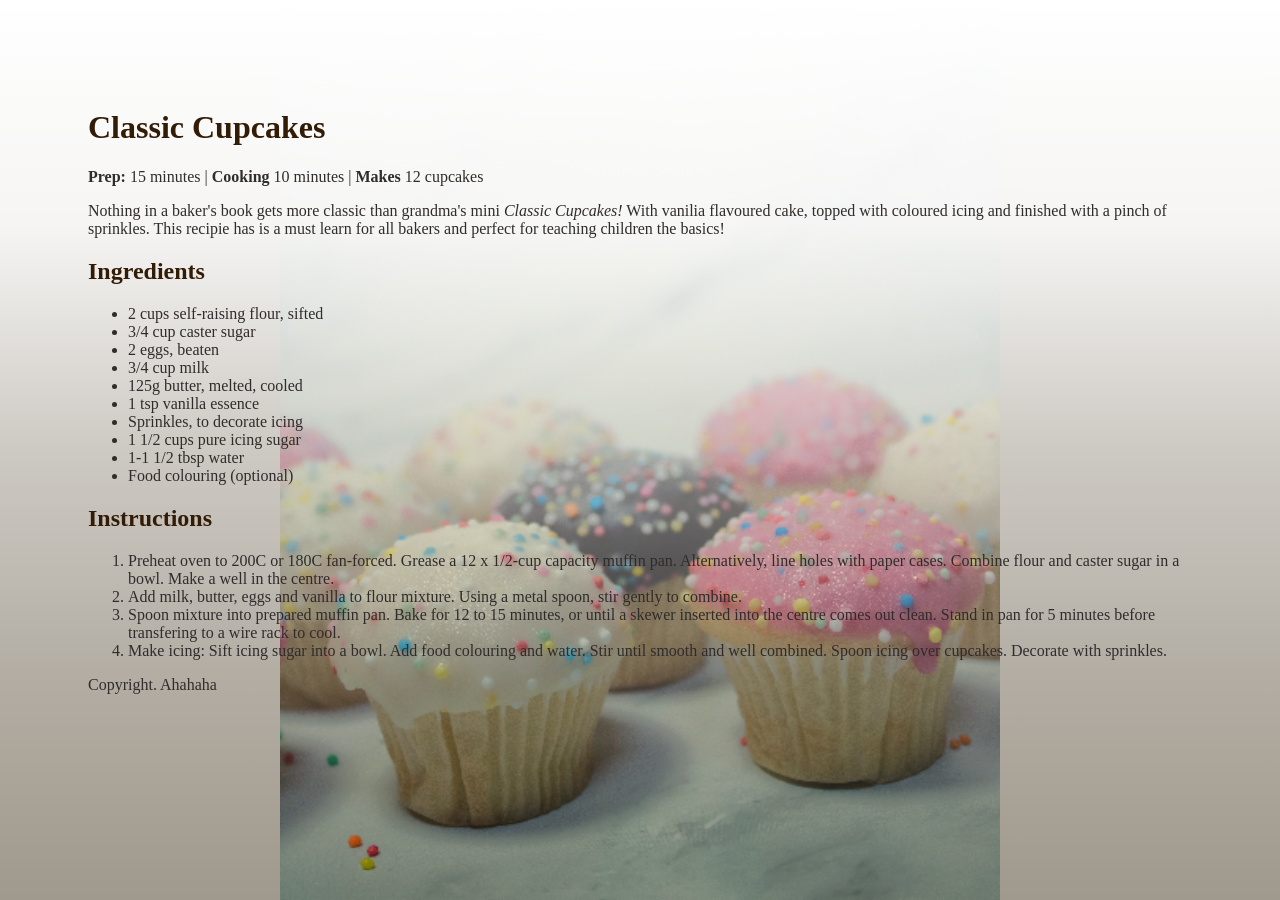
==== 01_17-04-2026_build-a-recipe-page.html @ 266b5064 "Add Content & Background Image" ====
<!DOCTYPE html>
<html lang="en">
  <head>
    <meta charset="UTF-8">
    <title>Classic Cupcakes</title>

    <style>
      body {
        background-image: linear-gradient(0deg, rgba(255, 255, 255, 0), rgba(255, 255, 255, 0.2), rgba(255, 255, 255, 0.473), rgba(255, 255, 255, 0.90), rgb(255, 255, 255)), url(14.png);
        background-repeat: no-repeat;
        background-attachment: fixed;
        background-size: contain;
        background-position: bottom;
        background-color: rgb(160, 153, 141);
        color: rgb(49, 44, 44);
        padding: 5em 5em 0 5em;
      }
      h1 {
        font-family: Georgia, 'Times New Roman', Times, serif;
        color: rgb(51, 28, 6);
      }
      h2 {
        font-family: Georgia, 'Times New Roman', Times, serif;
        color: rgb(51, 28, 6);
      }

    </style>
  </head>
  <body>
    <header>
      <h1>Classic Cupcakes</h1>
      <p><b>Prep:</b> 15 minutes | <b>Cooking</b> 10 minutes | <b>Makes</b> 12 cupcakes</p>
    </header>
    <main>
      <section>
        <p>Nothing in a baker's book gets more classic than grandma's mini <i>Classic Cupcakes!</i> With vanilia flavoured cake, topped with coloured icing and finished with a pinch of sprinkles. This recipie has is a must learn for all bakers and perfect for teaching children the basics!</p>
        <h2>Ingredients</h2>
        <ul>
          <li>2 cups self-raising flour, sifted</li>
          <li>3/4 cup caster sugar</li>
          <li>2 eggs, beaten</li>
          <li>3/4 cup milk</li>
          <li>125g butter, melted, cooled</li>
          <li>1 tsp vanilla essence</li>
          <li>Sprinkles, to decorate icing</li>
          <li>1 1/2 cups pure icing sugar</li>
          <li>1-1 1/2 tbsp water</li>
          <li>Food colouring (optional)</li>
        </ul>
      </section>
      <section>
        <h2>Instructions</h2>
        <ol>
          <li>Preheat oven to 200C or 180C fan-forced. Grease a 12 x 1/2-cup capacity muffin pan. Alternatively, line holes with paper cases. Combine flour and caster sugar in a bowl. Make a well in the centre.</li>
          <li>Add milk, butter, eggs and vanilla to flour mixture. Using a metal spoon, stir gently to combine.</li>
          <li>Spoon mixture into prepared muffin pan. Bake for 12 to 15 minutes, or until a skewer inserted into the centre comes out clean. Stand in pan for 5 minutes before transfering to a wire rack to cool.</li>
          <li>Make icing: Sift icing sugar into a bowl. Add food colouring and water. Stir until smooth and well combined. Spoon icing over cupcakes. Decorate with sprinkles. </li>
        </ol>
      </section>
    </main>
    <footer>
      <p>Copyright. Ahahaha</p>
    </footer>
  </body>
</html>
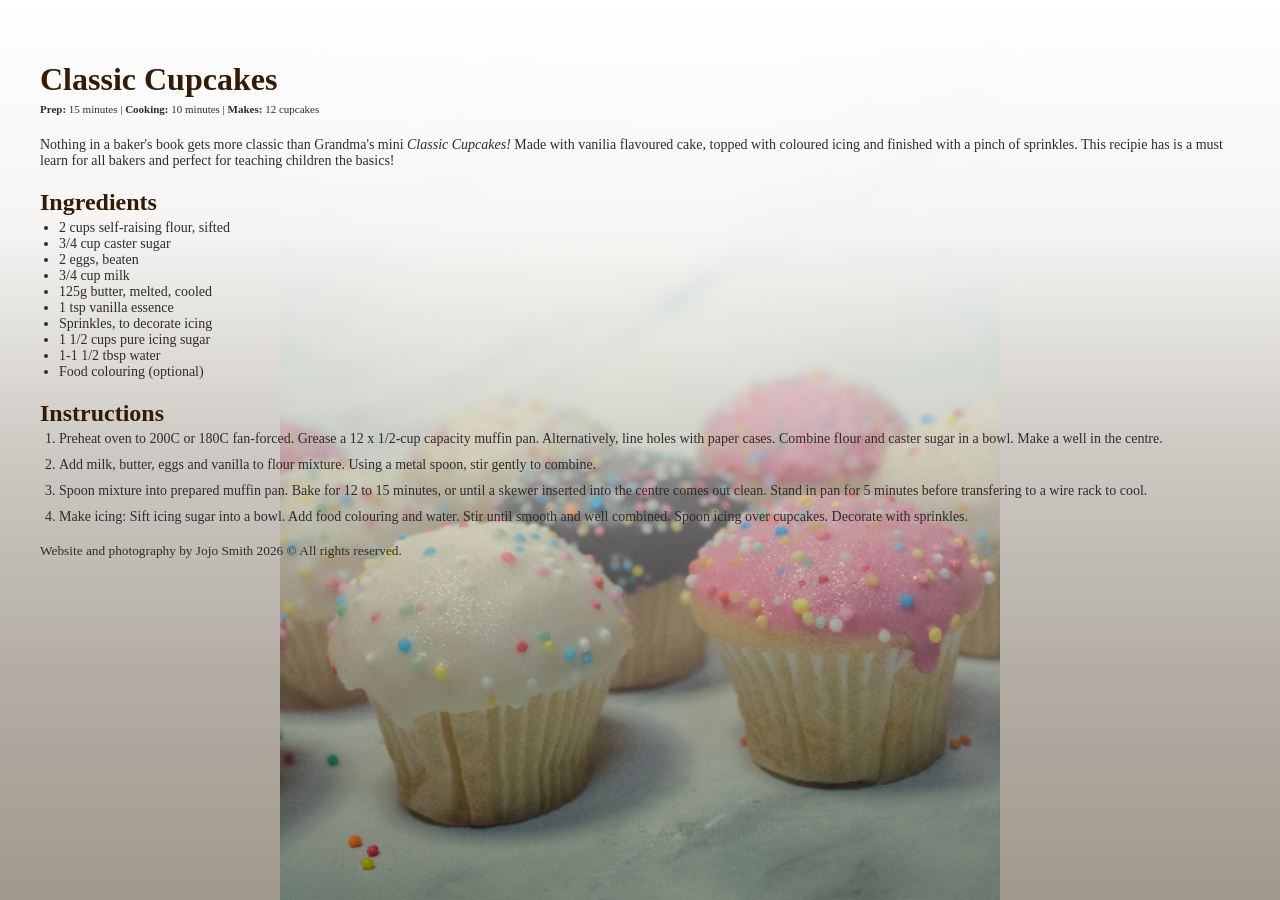
==== commit cb018097: "Seperate styles to Styles.css" ====
--- a/01_17-04-2026_build-a-recipe-page.html
+++ b/01_17-04-2026_build-a-recipe-page.html
@@ -2,51 +2,37 @@
 <html lang="en">
   <head>
     <meta charset="UTF-8">
+    <meta name="description" content="Classic Cupcakes recipie.">
+    <meta name="viewport" content="width=device-width, initial-scale=1.0"/>
+
     <title>Classic Cupcakes</title>
 
-    <style>
-      body {
-        background-image: linear-gradient(0deg, rgba(255, 255, 255, 0), rgba(255, 255, 255, 0.2), rgba(255, 255, 255, 0.473), rgba(255, 255, 255, 0.90), rgb(255, 255, 255)), url(14.png);
-        background-repeat: no-repeat;
-        background-attachment: fixed;
-        background-size: contain;
-        background-position: bottom;
-        background-color: rgb(160, 153, 141);
-        color: rgb(49, 44, 44);
-        padding: 5em 5em 0 5em;
-      }
-      h1 {
-        font-family: Georgia, 'Times New Roman', Times, serif;
-        color: rgb(51, 28, 6);
-      }
-      h2 {
-        font-family: Georgia, 'Times New Roman', Times, serif;
-        color: rgb(51, 28, 6);
-      }
-
-    </style>
+    <link rel="stylesheet" href="styles.css">
   </head>
   <body>
     <header>
       <h1>Classic Cupcakes</h1>
-      <p><b>Prep:</b> 15 minutes | <b>Cooking</b> 10 minutes | <b>Makes</b> 12 cupcakes</p>
+      <p class="details"><b>Prep:</b> 15 minutes | <b>Cooking:</b> 10 minutes | <b>Makes:</b> 12 cupcakes</p>
     </header>
     <main>
       <section>
-        <p>Nothing in a baker's book gets more classic than grandma's mini <i>Classic Cupcakes!</i> With vanilia flavoured cake, topped with coloured icing and finished with a pinch of sprinkles. This recipie has is a must learn for all bakers and perfect for teaching children the basics!</p>
-        <h2>Ingredients</h2>
-        <ul>
-          <li>2 cups self-raising flour, sifted</li>
-          <li>3/4 cup caster sugar</li>
-          <li>2 eggs, beaten</li>
-          <li>3/4 cup milk</li>
-          <li>125g butter, melted, cooled</li>
-          <li>1 tsp vanilla essence</li>
-          <li>Sprinkles, to decorate icing</li>
-          <li>1 1/2 cups pure icing sugar</li>
-          <li>1-1 1/2 tbsp water</li>
-          <li>Food colouring (optional)</li>
-        </ul>
+        <article>
+          <p>Nothing in a baker's book gets more classic than Grandma's mini <i>Classic Cupcakes!</i> Made with vanilia flavoured cake, topped with coloured icing and finished with a pinch of sprinkles. This recipie has is a must learn for all bakers and perfect for teaching children the basics!</p>
+          <h2>Ingredients</h2>
+          <ul>
+            <li>2 cups self-raising flour, sifted</li>
+            <li>3/4 cup caster sugar</li>
+            <li>2 eggs, beaten</li>
+            <li>3/4 cup milk</li>
+            <li>125g butter, melted, cooled</li>
+            <li>1 tsp vanilla essence</li>
+            <li>Sprinkles, to decorate icing</li>
+            <li>1 1/2 cups pure icing sugar</li>
+            <li>1-1 1/2 tbsp water</li>
+            <li>Food colouring (optional)</li>
+          </ul>
+        </article>
+        
       </section>
       <section>
         <h2>Instructions</h2>
@@ -59,7 +45,7 @@
       </section>
     </main>
     <footer>
-      <p>Copyright. Ahahaha</p>
+      <small>Website and photography by Jojo Smith 2026 &copy; All rights reserved.</small>
     </footer>
   </body>
 </html>
--- a/styles.css
+++ b/styles.css
@@ -0,0 +1,39 @@
+body {
+    background-image: linear-gradient(0deg, rgba(255, 255, 255, 0), rgba(255, 255, 255, 0.2), rgba(255, 255, 255, 0.473), rgba(255, 255, 255, 0.90), rgb(255, 255, 255)), url(14.png);
+    background-repeat: no-repeat;
+    background-attachment: fixed;
+    background-size: contain;
+    background-position: bottom;
+    background-color: rgb(160, 153, 141);
+    color: rgb(49, 44, 44);
+    padding: 2em 2em 0 2em;
+}
+
+h1 {
+    font-family: Georgia, 'Times New Roman', Times, serif;
+    color: rgb(51, 28, 6);
+}
+
+h2 {
+    font-family: Georgia, 'Times New Roman', Times, serif;
+    color: rgb(51, 28, 6);
+    margin-bottom: -0.5em;
+}
+
+p, li {
+    font-size: 14px;
+}
+
+li {
+    margin-left: -1.5em;
+}
+
+ol li {
+    margin-bottom: 10px;
+}
+
+.details {
+    font-size: 11px;
+    margin-top: -1.5em;
+    margin-bottom: 2em;
+}
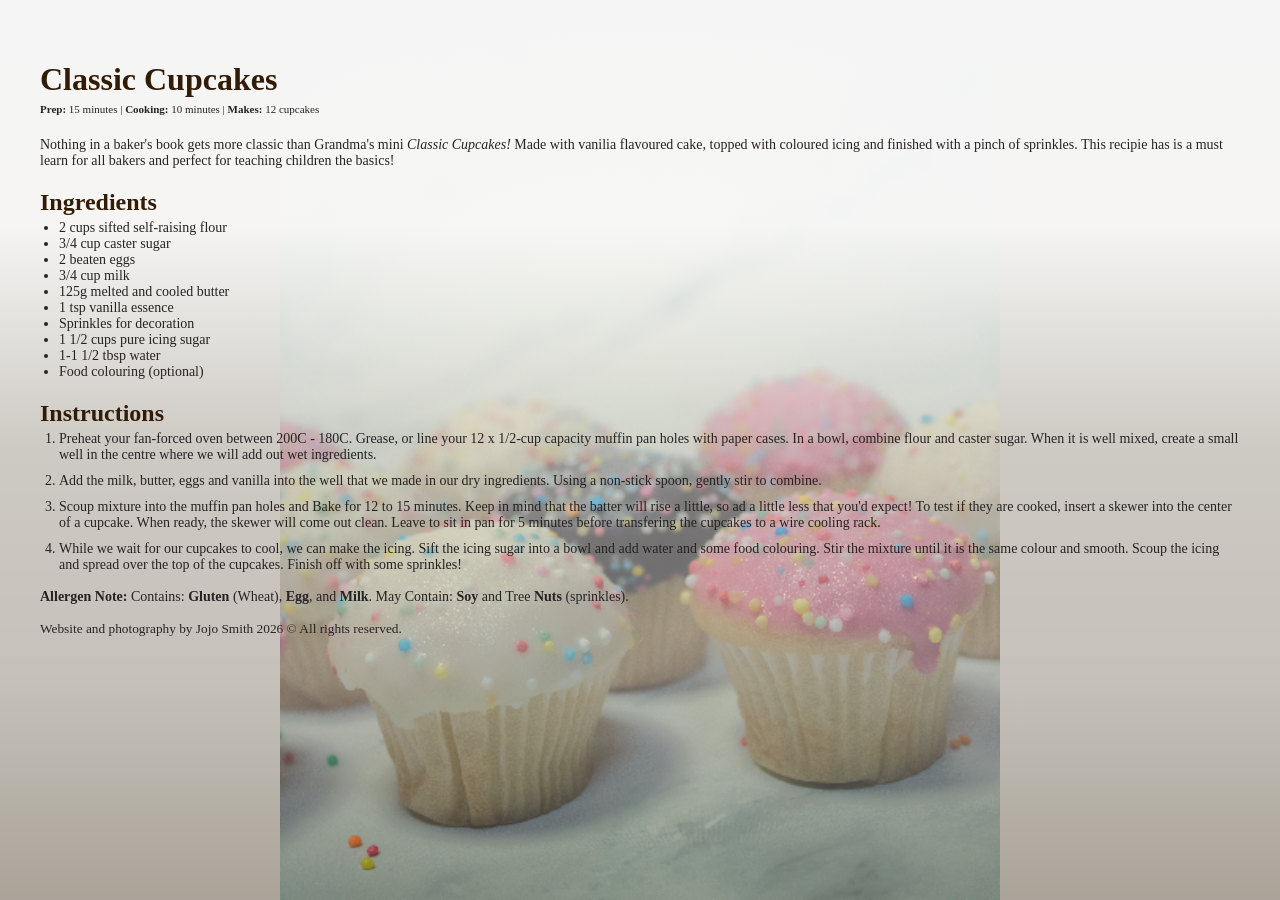
==== commit 4b6ea9e2: "Adding Attribution & Re-writing Recipe" ====
--- a/01_17-04-2026_build-a-recipe-page.html
+++ b/01_17-04-2026_build-a-recipe-page.html
@@ -17,16 +17,22 @@
     <main>
       <section>
         <article>
-          <p>Nothing in a baker's book gets more classic than Grandma's mini <i>Classic Cupcakes!</i> Made with vanilia flavoured cake, topped with coloured icing and finished with a pinch of sprinkles. This recipie has is a must learn for all bakers and perfect for teaching children the basics!</p>
+          <p>
+            Nothing in a baker's book gets more classic than Grandma's mini 
+            <i>Classic Cupcakes!</i> Made with vanilia flavoured cake, 
+            topped with coloured icing and finished with a pinch of sprinkles. 
+            This recipie has is a must learn for all bakers and perfect for 
+            teaching children the basics!
+          </p>
           <h2>Ingredients</h2>
           <ul>
-            <li>2 cups self-raising flour, sifted</li>
+            <li>2 cups sifted self-raising flour</li>
             <li>3/4 cup caster sugar</li>
-            <li>2 eggs, beaten</li>
+            <li>2 beaten eggs</li>
             <li>3/4 cup milk</li>
-            <li>125g butter, melted, cooled</li>
+            <li>125g melted and cooled butter</li>
             <li>1 tsp vanilla essence</li>
-            <li>Sprinkles, to decorate icing</li>
+            <li>Sprinkles for decoration</li>
             <li>1 1/2 cups pure icing sugar</li>
             <li>1-1 1/2 tbsp water</li>
             <li>Food colouring (optional)</li>
@@ -37,14 +43,41 @@
       <section>
         <h2>Instructions</h2>
         <ol>
-          <li>Preheat oven to 200C or 180C fan-forced. Grease a 12 x 1/2-cup capacity muffin pan. Alternatively, line holes with paper cases. Combine flour and caster sugar in a bowl. Make a well in the centre.</li>
-          <li>Add milk, butter, eggs and vanilla to flour mixture. Using a metal spoon, stir gently to combine.</li>
-          <li>Spoon mixture into prepared muffin pan. Bake for 12 to 15 minutes, or until a skewer inserted into the centre comes out clean. Stand in pan for 5 minutes before transfering to a wire rack to cool.</li>
-          <li>Make icing: Sift icing sugar into a bowl. Add food colouring and water. Stir until smooth and well combined. Spoon icing over cupcakes. Decorate with sprinkles. </li>
+          <li>
+            Preheat your fan-forced oven between 200C - 180C. 
+            Grease, or line your 12 x 1/2-cup capacity muffin pan 
+            holes with paper cases. In a bowl, combine flour and 
+            caster sugar. When it is well mixed, create a small well 
+            in the centre where we will add out wet ingredients.
+          </li>
+          <li>
+            Add the milk, butter, eggs and vanilla into the well that 
+            we made in our dry ingredients. Using a non-stick spoon, 
+            gently stir to combine.
+          </li>
+          <li>
+            Scoup mixture into the muffin pan holes and Bake for 12 to 15 
+            minutes. Keep in mind that the batter will rise a little, so 
+            ad a little less that you'd expect! To test if they are cooked, 
+            insert a skewer into the center of a cupcake. When ready, the skewer 
+            will come out clean. Leave to sit in pan for 5 minutes before transfering 
+            the cupcakes to a wire cooling rack.
+          </li>
+          <li>
+            While we wait for our cupcakes to cool, we can make the icing. Sift the 
+            icing sugar into a bowl and add water and some food colouring. Stir the 
+            mixture until it is the same colour and smooth. Scoup the icing and spread 
+            over the top of the cupcakes. Finish off with some sprinkles! 
+          </li>
         </ol>
       </section>
     </main>
     <footer>
+      <p>
+        <b>Allergen Note:</b>
+        Contains: <b>Gluten</b> (Wheat), <b>Egg</b>, and <b>Milk</b>.
+        May Contain: <b>Soy</b> and Tree <b>Nuts</b> (sprinkles).
+      </p>
       <small>Website and photography by Jojo Smith 2026 &copy; All rights reserved.</small>
     </footer>
   </body>
--- a/styles.css
+++ b/styles.css
@@ -1,11 +1,11 @@
 body {
-    background-image: linear-gradient(0deg, rgba(255, 255, 255, 0), rgba(255, 255, 255, 0.2), rgba(255, 255, 255, 0.473), rgba(255, 255, 255, 0.90), rgb(255, 255, 255)), url(14.png);
+    background-image: linear-gradient(0deg, rgba(255, 255, 255, 0.1), rgba(255, 255, 255, 0.4), rgba(255, 255, 255, 0.473), rgba(255, 255, 255, 0.90), whitesmoke), url(14.png);
     background-repeat: no-repeat;
     background-attachment: fixed;
     background-size: contain;
     background-position: bottom;
     background-color: rgb(160, 153, 141);
-    color: rgb(49, 44, 44);
+    color: rgb(39, 35, 35);
     padding: 2em 2em 0 2em;
 }
 
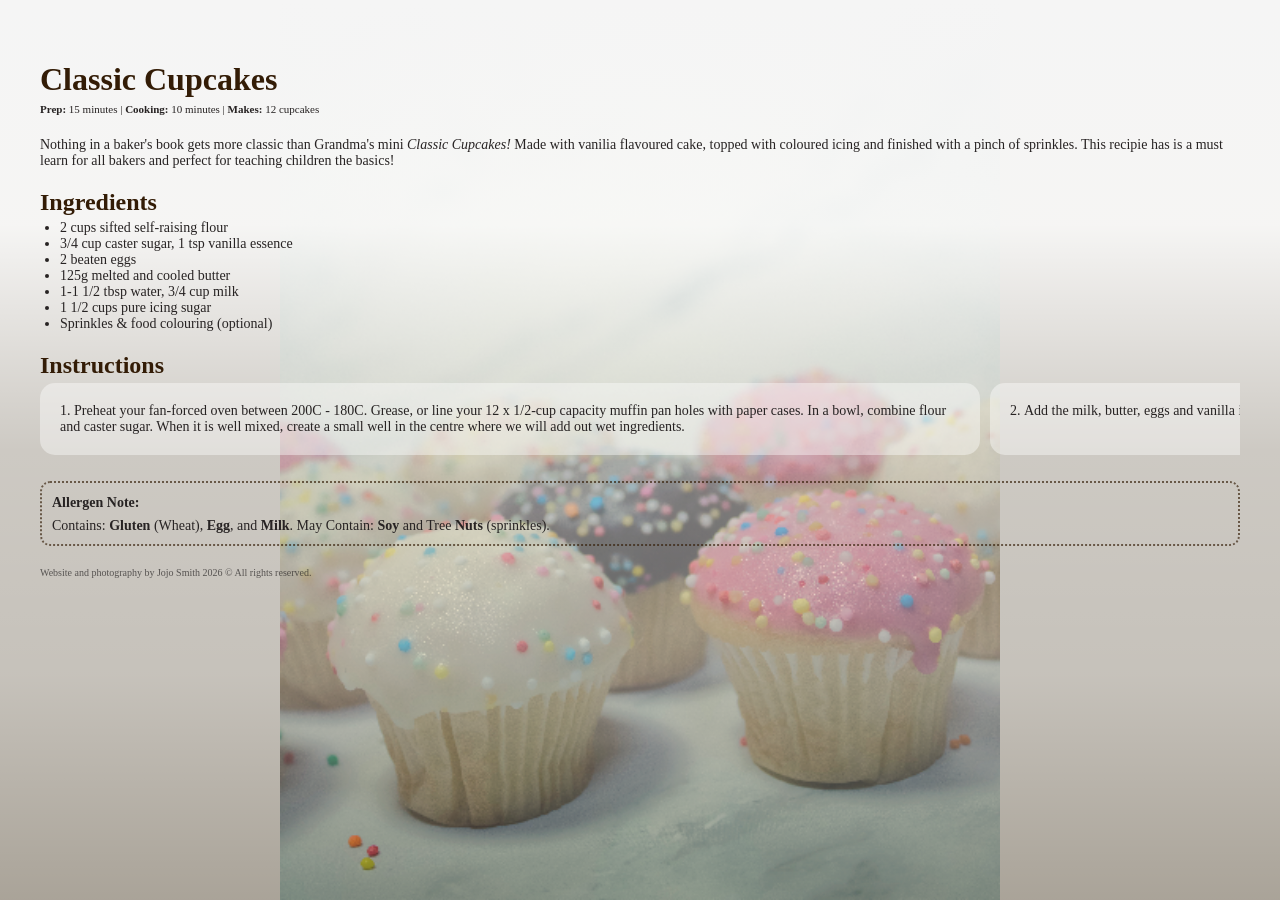
==== commit 5d291ad2: "Add Horizontal Scrollbar for Mobile" ====
--- a/01_17-04-2026_build-a-recipe-page.html
+++ b/01_17-04-2026_build-a-recipe-page.html
@@ -27,44 +27,39 @@
           <h2>Ingredients</h2>
           <ul>
             <li>2 cups sifted self-raising flour</li>
-            <li>3/4 cup caster sugar</li>
+            <li>3/4 cup caster sugar, 1 tsp vanilla essence</li>
             <li>2 beaten eggs</li>
-            <li>3/4 cup milk</li>
             <li>125g melted and cooled butter</li>
-            <li>1 tsp vanilla essence</li>
-            <li>Sprinkles for decoration</li>
+            <li>1-1 1/2 tbsp water, 3/4 cup milk</li>
             <li>1 1/2 cups pure icing sugar</li>
-            <li>1-1 1/2 tbsp water</li>
-            <li>Food colouring (optional)</li>
+            <li>Sprinkles & food colouring (optional)</li>
           </ul>
         </article>
         
       </section>
       <section>
         <h2>Instructions</h2>
-        <ol>
-          <li>
+        <ol class="steps-container">
+          <li class="step-card">
             Preheat your fan-forced oven between 200C - 180C. 
             Grease, or line your 12 x 1/2-cup capacity muffin pan 
             holes with paper cases. In a bowl, combine flour and 
             caster sugar. When it is well mixed, create a small well 
             in the centre where we will add out wet ingredients.
           </li>
-          <li>
+          <li class="step-card">
             Add the milk, butter, eggs and vanilla into the well that 
             we made in our dry ingredients. Using a non-stick spoon, 
             gently stir to combine.
           </li>
-          <li>
-            Scoup mixture into the muffin pan holes and Bake for 12 to 15 
+          <li class="step-card">
+            Scoup mixture into the lined pan holes and Bake for 12 to 15 
             minutes. Keep in mind that the batter will rise a little, so 
-            ad a little less that you'd expect! To test if they are cooked, 
-            insert a skewer into the center of a cupcake. When ready, the skewer 
-            will come out clean. Leave to sit in pan for 5 minutes before transfering 
-            the cupcakes to a wire cooling rack.
+            ad a little less that you'd expect! Leave to sit in pan for 5 
+            minutes before transfering the cupcakes to a wire cooling rack.
           </li>
-          <li>
-            While we wait for our cupcakes to cool, we can make the icing. Sift the 
+          <li class="step-card">
+            Now we can make the icing! Sift the 
             icing sugar into a bowl and add water and some food colouring. Stir the 
             mixture until it is the same colour and smooth. Scoup the icing and spread 
             over the top of the cupcakes. Finish off with some sprinkles! 
@@ -73,11 +68,11 @@
       </section>
     </main>
     <footer>
-      <p>
+      <article class="allergen-advice">
         <b>Allergen Note:</b>
-        Contains: <b>Gluten</b> (Wheat), <b>Egg</b>, and <b>Milk</b>.
-        May Contain: <b>Soy</b> and Tree <b>Nuts</b> (sprinkles).
-      </p>
+        <p>Contains: <b>Gluten</b> (Wheat), <b>Egg</b>, and <b>Milk</b>.
+        May Contain: <b>Soy</b> and Tree <b>Nuts</b> (sprinkles).</p>
+      </article>
       <small>Website and photography by Jojo Smith 2026 &copy; All rights reserved.</small>
     </footer>
   </body>
--- a/styles.css
+++ b/styles.css
@@ -24,16 +24,56 @@
     font-size: 14px;
 }
 
-li {
-    margin-left: -1.5em;
+ul li {
+   margin-left: -20px;
 }
 
 ol li {
     margin-bottom: 10px;
+    list-style-position: inside; 
+}
+
+small {
+    font-size: 10px;
+    color: rgba(39, 35, 35, 0.7);
+}
+
+.allergen-advice {
+    border: dotted 2px rgba(51, 28, 6, 0.651);
+    padding: 10px;
+    border-radius: 10px;
+    margin: 1em 0;
+}
+
+.allergen-advice p {
+    margin-top: 0.5em;
+    margin-bottom: 0;
+}
+
+.allergen-advice p, .allergen-advice b {
+    font-size: 14px;
 }
 
 .details {
     font-size: 11px;
     margin-top: -1.5em;
     margin-bottom: 2em;
-}+}
+
+.steps-container {
+  display: flex;
+  overflow-x: auto;
+  gap: 10px;
+  scroll-snap-type: x proximity;
+  padding: 0px;
+  -webkit-overflow-scrolling: touch; /* Smooth scrolling on iOS */
+}
+
+.step-card {
+  flex: 0 0 75%; /* Shows 85% of the card so the next one is slightly visible */
+  scroll-snap-align: center;
+
+  background: rgba(255, 255, 255, 0.4); /* Semi-transparent to show your background */
+  padding: 20px;
+  border-radius: 15px;
+}
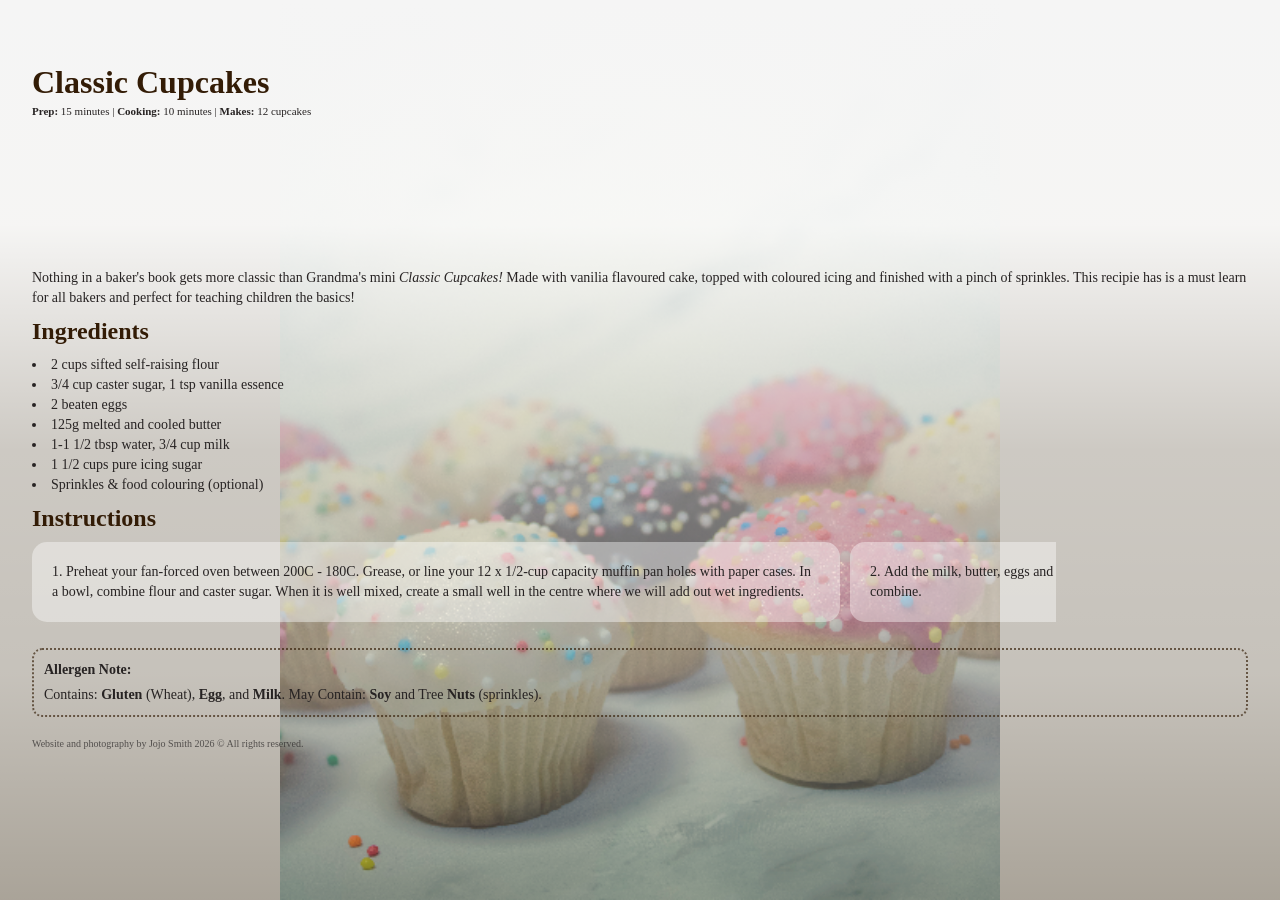
==== commit a26e4683: "Experiment with Grids to Keep Footer at the Bottom." ====
--- a/01_17-04-2026_build-a-recipe-page.html
+++ b/01_17-04-2026_build-a-recipe-page.html
@@ -15,7 +15,6 @@
       <p class="details"><b>Prep:</b> 15 minutes | <b>Cooking:</b> 10 minutes | <b>Makes:</b> 12 cupcakes</p>
     </header>
     <main>
-      <section>
         <article>
           <p>
             Nothing in a baker's book gets more classic than Grandma's mini 
@@ -36,8 +35,6 @@
           </ul>
         </article>
         
-      </section>
-      <section>
         <h2>Instructions</h2>
         <ol class="steps-container">
           <li class="step-card">
@@ -65,7 +62,6 @@
             over the top of the cupcakes. Finish off with some sprinkles! 
           </li>
         </ol>
-      </section>
     </main>
     <footer>
       <article class="allergen-advice">
--- a/styles.css
+++ b/styles.css
@@ -1,4 +1,9 @@
-body {
+* {
+    margin: 0;
+    padding: 0;
+}
+
+html {
     background-image: linear-gradient(0deg, rgba(255, 255, 255, 0.1), rgba(255, 255, 255, 0.4), rgba(255, 255, 255, 0.473), rgba(255, 255, 255, 0.90), whitesmoke), url(14.png);
     background-repeat: no-repeat;
     background-attachment: fixed;
@@ -6,10 +11,22 @@
     background-position: bottom;
     background-color: rgb(160, 153, 141);
     color: rgb(39, 35, 35);
-    padding: 2em 2em 0 2em;
+}
+
+body {
+    display: grid;
+    grid-template-rows: 1fr auto 1fr;
+    min-height: 100vh;
+    padding: 0;
+    max-width: 100vw;
+}
+
+header, main, footer {
+    padding: 0 2em;
 }
 
 h1 {
+    margin-top: 2em;
     font-family: Georgia, 'Times New Roman', Times, serif;
     color: rgb(51, 28, 6);
 }
@@ -17,15 +34,24 @@
 h2 {
     font-family: Georgia, 'Times New Roman', Times, serif;
     color: rgb(51, 28, 6);
-    margin-bottom: -0.5em;
+    margin-bottom: 10px;
+}
+
+p {
+    margin-bottom: 10px;
+}
+
+ul {
+    margin-bottom: 10px;
 }
 
 p, li {
     font-size: 14px;
+    line-height: 20px;
 }
 
 ul li {
-   margin-left: -20px;
+   list-style-position: inside;
 }
 
 ol li {
@@ -56,7 +82,6 @@
 
 .details {
     font-size: 11px;
-    margin-top: -1.5em;
     margin-bottom: 2em;
 }
 
@@ -65,6 +90,8 @@
   overflow-x: auto;
   gap: 10px;
   scroll-snap-type: x proximity;
+  max-width: 80vw;
+  margin: 0;
   padding: 0px;
   -webkit-overflow-scrolling: touch; /* Smooth scrolling on iOS */
 }
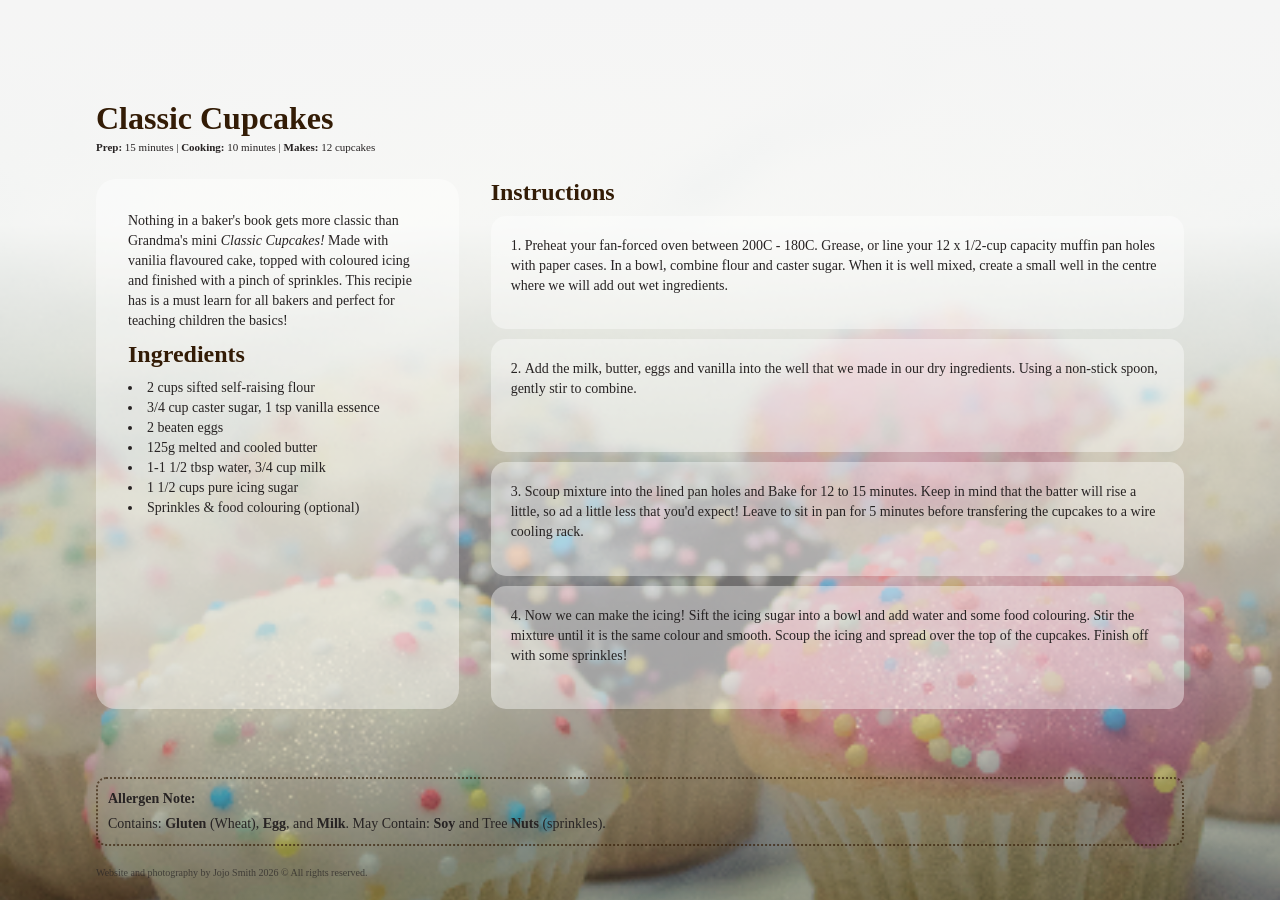
==== commit eda03a30: "Widescreen Styles Complete" ====
--- a/01_17-04-2026_build-a-recipe-page.html
+++ b/01_17-04-2026_build-a-recipe-page.html
@@ -34,34 +34,35 @@
             <li>Sprinkles & food colouring (optional)</li>
           </ul>
         </article>
-        
-        <h2>Instructions</h2>
-        <ol class="steps-container">
-          <li class="step-card">
-            Preheat your fan-forced oven between 200C - 180C. 
-            Grease, or line your 12 x 1/2-cup capacity muffin pan 
-            holes with paper cases. In a bowl, combine flour and 
-            caster sugar. When it is well mixed, create a small well 
-            in the centre where we will add out wet ingredients.
-          </li>
-          <li class="step-card">
-            Add the milk, butter, eggs and vanilla into the well that 
-            we made in our dry ingredients. Using a non-stick spoon, 
-            gently stir to combine.
-          </li>
-          <li class="step-card">
-            Scoup mixture into the lined pan holes and Bake for 12 to 15 
-            minutes. Keep in mind that the batter will rise a little, so 
-            ad a little less that you'd expect! Leave to sit in pan for 5 
-            minutes before transfering the cupcakes to a wire cooling rack.
-          </li>
-          <li class="step-card">
-            Now we can make the icing! Sift the 
-            icing sugar into a bowl and add water and some food colouring. Stir the 
-            mixture until it is the same colour and smooth. Scoup the icing and spread 
-            over the top of the cupcakes. Finish off with some sprinkles! 
-          </li>
-        </ol>
+        <article>
+          <h2>Instructions</h2>
+          <ol class="steps-container">
+            <li class="step-card">
+              Preheat your fan-forced oven between 200C - 180C. 
+              Grease, or line your 12 x 1/2-cup capacity muffin pan 
+              holes with paper cases. In a bowl, combine flour and 
+              caster sugar. When it is well mixed, create a small well 
+              in the centre where we will add out wet ingredients.
+            </li>
+            <li class="step-card">
+              Add the milk, butter, eggs and vanilla into the well that 
+              we made in our dry ingredients. Using a non-stick spoon, 
+              gently stir to combine.
+            </li>
+            <li class="step-card">
+              Scoup mixture into the lined pan holes and Bake for 12 to 15 
+              minutes. Keep in mind that the batter will rise a little, so 
+              ad a little less that you'd expect! Leave to sit in pan for 5 
+              minutes before transfering the cupcakes to a wire cooling rack.
+            </li>
+            <li class="step-card">
+              Now we can make the icing! Sift the 
+              icing sugar into a bowl and add water and some food colouring. Stir the 
+              mixture until it is the same colour and smooth. Scoup the icing and spread 
+              over the top of the cupcakes. Finish off with some sprinkles! 
+            </li>
+          </ol>
+        </article>
     </main>
     <footer>
       <article class="allergen-advice">
--- a/styles.css
+++ b/styles.css
@@ -15,7 +15,7 @@
 
 body {
     display: grid;
-    grid-template-rows: 1fr auto 1fr;
+    grid-template-rows: auto auto auto;
     min-height: 100vh;
     padding: 0;
     max-width: 100vw;
@@ -25,8 +25,22 @@
     padding: 0 2em;
 }
 
+header {
+    padding-top: 3em;
+    align-self: end;
+}
+
+main {
+    min-width: 0;
+    overflow: hidden;
+}
+
+footer {
+    align-self: end;
+    padding-bottom: 20px;
+}
+
 h1 {
-    margin-top: 2em;
     font-family: Georgia, 'Times New Roman', Times, serif;
     color: rgb(51, 28, 6);
 }
@@ -88,12 +102,20 @@
 .steps-container {
   display: flex;
   overflow-x: auto;
+  box-sizing: border-box;
   gap: 10px;
   scroll-snap-type: x proximity;
-  max-width: 80vw;
+  width: 100%;
   margin: 0;
   padding: 0px;
+
   -webkit-overflow-scrolling: touch; /* Smooth scrolling on iOS */
+  -ms-overflow-style: none; /* Hide scrollbar from IE and Edge */
+  scrollbar-width: none; /* Hide scrollbar from Firefox */
+}
+
+.steps-container::-webkit-scrollbar {
+    display: none; /* Hide scrollbar from Chrome, Safari and Opera */
 }
 
 .step-card {
@@ -104,3 +126,105 @@
   padding: 20px;
   border-radius: 15px;
 }
+
+
+
+/* Tablet styles! */
+@media screen and (min-width: 700px) {
+   header, main, footer {
+        padding: 0 6em;
+    } 
+
+    footer {
+        padding-bottom: 20px;
+    }
+}
+
+/* Widescreen styles! */
+@media screen and (min-width: 1000px) {
+    html {
+        background-image: linear-gradient(0deg, rgba(255, 255, 255, 0.1), rgba(255, 255, 255, 0.4), rgba(255, 255, 255, 0.473), rgba(255, 255, 255, 0.90), whitesmoke), url(14.png);
+        background-repeat: no-repeat;
+        background-attachment: fixed;
+        background-size: cover;
+        background-position: center;
+        background-color: rgb(160, 153, 141);
+        color: rgb(39, 35, 35);
+    }
+
+    header {
+    padding-top: 3em;
+    align-self: end;
+}
+
+    main {
+        display: grid;
+        grid-template-columns: 1fr 2fr;
+    }
+
+    main article:nth-child(1) {
+        background-color: rgba(255, 255, 255, 0.4); ;
+        border-radius: 20px;
+        padding: 2em;
+    }
+
+    main article:nth-child(2) {
+        margin-left: 2em;
+        min-height: 0;
+        height: 100%;
+        display: flex;
+        flex-direction: column;
+    }
+
+    .steps-container {
+        display: grid;
+        grid-template-rows: 1fr 1fr 1fr 1fr;
+        height: 100%;
+        min-height: 0;
+        
+        overflow: visible;
+        box-sizing: border-box;
+        gap: 0px;
+        width: 100%;
+        margin: 0;
+        padding: 0px;
+    }
+    .step-card {
+        flex: none; /* Shows 85% of the card so the next one is slightly visible */
+
+        margin-bottom: 0;
+    }
+
+    .step-card:nth-child(1), .step-card:nth-child(2), .step-card:nth-child(3) {
+        margin-bottom: 10px;
+    }
+
+}
+
+
+/* 4k Ulrta Television */
+@media screen and (min-width: 3840px) {
+   h1 {
+    font-size: 72px;
+   } 
+   h2 {
+    font-size: 42px;
+   }
+   p, li {
+    font-size: 36px;
+    line-height: 45px;
+   }
+
+   .allergen-advice {
+        max-width: fit-content;
+    }
+
+    .allergen-advice p, .allergen-advice b {
+        font-size: 26px;
+    }
+
+    .details {
+        font-size: 26px;
+        margin-bottom: 2em;
+    }
+}
